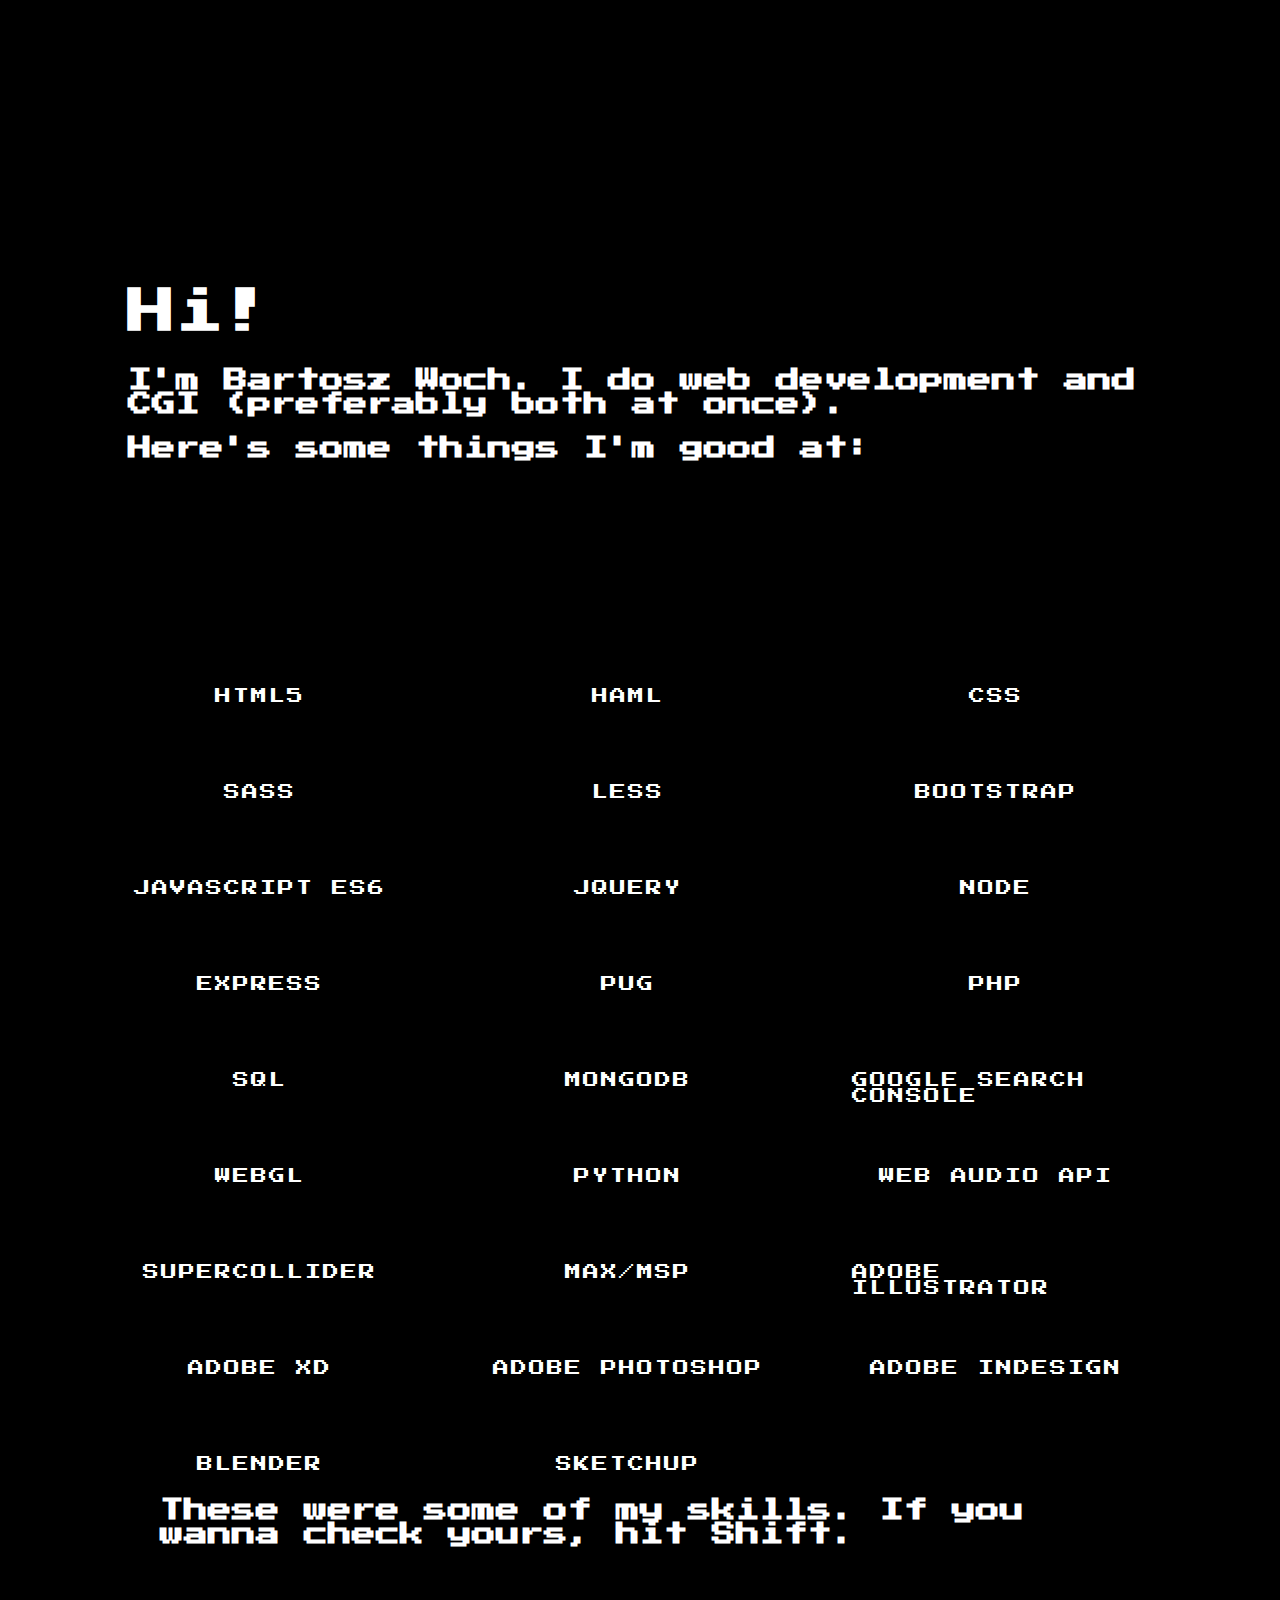
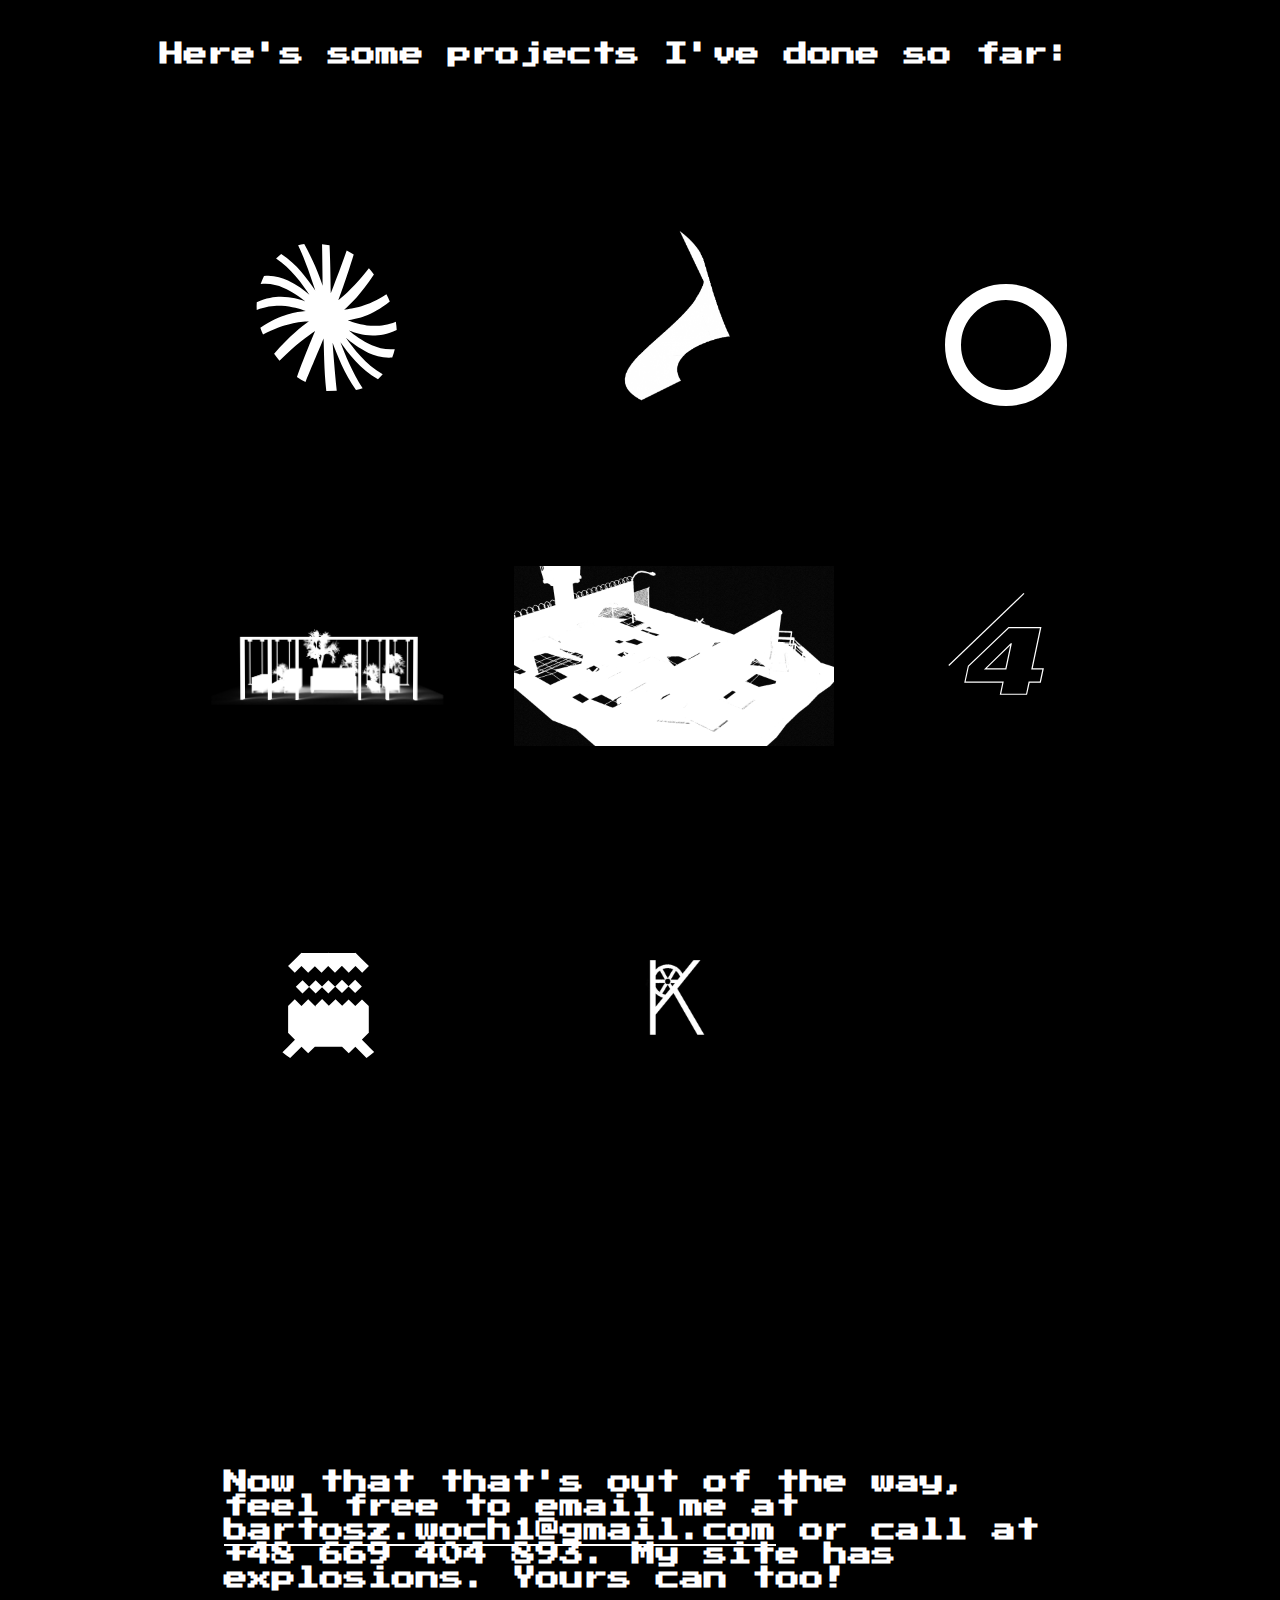
==== index.html @ d1e9d4fc "Update index.html" ====
<!DOCTYPE html>
<html lang="en">
<head>
    <meta charset="UTF-8">
    <meta name="viewport" content="width=device-width, initial-scale=1.0">


    <script src="https://cdnjs.cloudflare.com/ajax/libs/jquery/3.4.1/jquery.min.js" integrity="sha256-CSXorXvZcTkaix6Yvo6HppcZGetbYMGWSFlBw8HfCJo=" crossorigin="anonymous"></script>
    <link href="https://fonts.googleapis.com/css?family=Press+Start+2P&display=swap" rel="stylesheet">
    
<link href="https://fonts.googleapis.com/css2?family=Inconsolata:wght@400;700&display=swap" rel="stylesheet">

    <link rel="stylesheet" href="css/ehh.css">
    <link rel="apple-touch-icon" sizes="57x57" href="/apple-icon-57x57.png">
    <link rel="apple-touch-icon" sizes="60x60" href="/apple-icon-60x60.png">
    <link rel="apple-touch-icon" sizes="72x72" href="/apple-icon-72x72.png">
    <link rel="apple-touch-icon" sizes="76x76" href="/apple-icon-76x76.png">
    <link rel="apple-touch-icon" sizes="114x114" href="/apple-icon-114x114.png">
    <link rel="apple-touch-icon" sizes="120x120" href="/apple-icon-120x120.png">
    <link rel="apple-touch-icon" sizes="144x144" href="/apple-icon-144x144.png">
    <link rel="apple-touch-icon" sizes="152x152" href="/apple-icon-152x152.png">
    <link rel="apple-touch-icon" sizes="180x180" href="/apple-icon-180x180.png">
    <link rel="icon" type="image/png" sizes="192x192"  href="/android-icon-192x192.png">
    <link rel="icon" type="image/png" sizes="32x32" href="/favicon-32x32.png">
    <link rel="icon" type="image/png" sizes="96x96" href="/favicon-96x96.png">
    <link rel="icon" type="image/png" sizes="16x16" href="/favicon-16x16.png">
    <link rel="manifest" href="/manifest.json">
    <meta name="msapplication-TileColor" content="#FFCC33">
    <meta name="msapplication-TileImage" content="/ms-icon-144x144.png">
    <meta name="theme-color" content="#FFCC33">
    <title>Bartosz Woch</title>
</head>
<body>
<div id="wrapper">
    <header id="gura">
        <div id="guracontent">
        <h1>Hi!</h1>
        <h2>I'm <strong>Bartosz Woch</strong>. I do web development and CGI (preferably both at once).</g2>
        <h2>Here's some things I'm good at:</h2>
        </div>
    </header>
<div class="skillwrapper" id="skillwrapper">
<div id="hitcounter"></div>
<br>
    <ul id="skile">
        <li>HTML5</li>
        <li>HAML</li>
        <li>CSS</li>
        <li>SASS</li>
        <li>Less</li>
        <li>Bootstrap</li>
        <li>JavaScript ES6</li>
        <li>jQuery</li>
        <li>Node</li>
        <li>Express</li>
        <li>Pug</li>
        <li>PHP</li>
        <li>SQL</li>
        <li>MongoDB</li>
        <li>Google Search Console</li>
        <li>WebGL</li>
        <li>Python</li>
        <li>Web Audio API</li>
        <li>Supercollider</li>
        <li>Max/MSP</li>
        <li>Adobe Illustrator</li>
        <li>Adobe XD</li>
        <li>Adobe Photoshop</li>
        <li>Adobe Indesign</li>
        <li>Blender</li>
        <li>SketchUp</li>
    </ul>
<div id="pociski">

</div>
<div id="dzialo"></div>
</div>
    <h2 id="przechwalka" class="guurka">These were some of my skills. If you wanna check yours, hit Shift.<br><br><br><br><br>
    Here's some projects I've done so far:
    </h2>

    <ul id="works">
        <li>
            <img src="assets/pompsprite.svg" id="pompsprite">
            <div class="description">
                <p>2020</p>
                <p>
                    <strong>
                        SPÓŁDZIELNIA ARTYSTYCZNA "POMPUJ"
                    </strong>
                </p>
                <p>
                    Website with bodiless CMS. Pending.
                </p>
            </div>
        </li>
        <li>
            <a href="http://szczur2.github.io"><img src="assets/szczursprite.png" id="szczursprite"></img>
            <div class="description">
                <p>2020</p>
                <p>
                    <strong>
                        SZCZUR 2 RADIO "SŁONECZKO"
                    </strong>
                </p>
                <p>
                    Website and online radio streaming backend
                </p>
            </div>
            </a>
        </li>
        <li>
            <a href="http://magdalenalazarczyk.com"><div id="magdakolko"></div>
            <div class="description">
                <p>2020</p>
                <p>
                    <strong>
                        MAGDALENA ŁAZARCZYK
                    </strong>
                </p>
                <p>
                    Portfolio website with custom-made CMS 
                </p>
            </div>
            </a>
        </li>
        <li>
            <a href="http://ogrodytymczasowe.xyz"><img src="assets/ogrody.png" id="ogrody">
                <div class="description">
                    <p>2019</p>
                    <p>
                        <strong>
                            OGRODY TYMCZASOWE
                        </strong>
                    </p>
                    <p>
                        Website with WebGL display of Blender 3D models 
                    </p>
                </div>
            </a>
        </li>
        <li class="projektt" id="mur">
            <img src="assets/mur.png">
                <div class="description">
                    <p>2019</p>
                    <p>
                        <strong>
                            MUR
                        </strong>
                    </p>
                    <p>
                        Animation of Berlin Wall for theatre visuals
                    </p>
                </div>
        </li>
        <li class="projektt" id="czworki">
            <img src="assets/czwury.svg" ></img>
                <div class="description">
                    <p>2018</p>
                    <p>
                        <strong>
                            DZIELONE NA CZTERY
                        </strong>
                    </p>
                    <p>
                        Visual identity and website concept for failed startup
                    </p>
                </div>
        </li>
        <li class="projektt" id="gkm">
            <img src="assets/gkm.svg"></img>
                <div class="description" id="gkm">
                    <p>2018</p>
                    <p>
                        <strong>
                            GKM
                        </strong>
                    </p>
                    <p>
                        Visual identity concept and website for a hypothetical public transit system in the Katowice metropolitan area
                    </p>
                </div>
        </li>

        <li class="projektt" id="katmun">
            <img src="assets/katmun.png" id="katmunpic"></img>
                <div class="description">
                    <p>2016</p>
                    <p>
                        <strong>
                            KatMUN
                        </strong>
                    </p>
                    <p>
                        Visual identity for the Katowice Model United Nations conference
                    </p>
                </div>
        </li>
    </ul>
    <footer>
        <h2 class="footertext">Now that that's out of the way, feel free to email me at <a href="mailto:bartosz.woch1@gmail.com">bartosz.woch1@gmail.com</a> or call at <strong>+48 669 404 893</strong>. 
        My site has explosions. Yours can too!</h2>
    </footer>
</div>
    <template id="projekcik"><div id="projekt">
        <nav>
            <button id="clos" onclick="zamknijsb()">×</button>
            <div id="dolne">
                <button id="next"></button>
            </div>    
        </nav>
        <main>

        </main>
    </div></template>
    <template id="wybuch">
    </template>
<script>
var dzialo = document.getElementById('dzialo');
var left = parseInt(getComputedStyle(document.documentElement).getPropertyValue('--left'));
var pociski = [];
var bloki = $('#skile').find('li');

var zindex = 420;

function zamknijsb() {
    $('#projekt').remove();
}

$('#works').find('.projektt').each(function() {
    $(this).click(function() {
        function hujnia() { $('body').prepend($('#projekcik').html());
        var nazwww = $(this).attr('id');
        $('#projekt').find('main').load(`${nazwww}.html`);
        };
        history.pushState(hujnia,'','${nazwww}');
    });
});


$(bloki).each(function() {
    zindex++
    $(this).css("z-index", zindex);
    $(this).attr('id', zindex);
    translacja = Math.floor(Math.random() * 200);
    $(this).css("right", translacja);
    lwoprar = Boolean(Math.round(Math.random()));
    var huj = lwoprar.toString(); 
    $(this).addClass(huj);
});

function szczelanie() { 
        document.getElementById("pociski").innerHTML = "";
        pociski.forEach(pocisk => {
            document.getElementById("pociski").innerHTML += `<div class="pocisk" style="left:${pocisk.odlew}%;bottom:${pocisk.oddul}px"></div>`;  
        });
};

hitcounter = 0;
function gierka()  {

        $('#hitcounter').html(hitcounter)


        pociski.forEach(pocisk => {
            pocisk.oddul = pocisk.oddul + 10;

        });


        $(bloki).each(function() {
                    $(this).addClass('active');
                    translacja = parseInt($(this).css("right"));
                    if($(this).position().left < 100) {
                        if($(this).hasClass('true')) {
                            $(this).removeClass('true');
                            $(this).addClass('false');
                            $(this).css("right", translacja-1);
                        } else {
                            $(this).removeClass('false');
                            $(this).addClass('true');

                        }
                    } else if($(this).position().left > $(window).width())  {

                                $(this).removeClass('false');
                                $(this).addClass('true');
                                $(this).css("right", translacja+1);

                                        
                        } else {
                            if($(this).hasClass('true')) {
                                translacja = translacja + 2;
                                $(this).css("right", translacja);
                            } else {
                                translacja = translacja - 2;
                                $(this).css("right", translacja);
                        }
                    };
            })



            $('.pocisk').each(function () {
                    const self = this;
                    var doskozzza = parseInt($(this).position().top);
                    var doskozza = Math.ceil(doskozzza / 10) * 10;
                    var doskozzas = parseInt($(this).position().left);
                    $(bloki).each(function () {
                        var hujoza = {
                            podofftop : parseInt($(this).position().top),
                            offleft : parseInt($(this).position().left) + 1,
                            widdth : parseInt($(this).outerWidth())
                        }
                        var topoff =  Math.ceil(hujoza.podofftop / 10) * 10;
                        var leftoff = hujoza.offleft + hujoza.widdth;
                        if(+doskozzas <= +leftoff && $(this).hasClass('active')) {
                            if(doskozza == topoff && +doskozzas >= +hujoza.offleft) {
                                $(this).removeClass('active');
                                $(this).html(`<img src="assets/wybuch.gif" class="wybuchgif">`)
                                hitcounter = hitcounter+1;
                                $('#hitcounter').html(hitcounter)
                                if (hitcounter == 25) {
                                    $('#przechwalka').html(`That was fun. Now here's some projects of mine:`);
                                }
                            }
                        }
                    });
            })
            szczelanie();
}
        
var giera = [];
plup = 0;

    document.onkeydown = function(e) {
        if(e.keyCode === 16) {
            if(!plup==1) {
            var huj = setInterval(gierka, 20);
            giera.push(huj);
            plup = 1
            $('#przechwalka').html('X to shoot, arrows to move, Shift to stop');
            $('#dzialo').css("display", "block");
            } else {
            giera.forEach(instancja => {
            clearInterval(instancja);
            })
            $('#przechwalka').html(`That was fun. Now here's some projects of mine:`);
            plup = 0;
            }
        } else if(e.keyCode === 37) {
            if (left > 0) {
                left--; 
            }
         } else if(e.keyCode === 39) {
            if (left < 92) {
                left++; 
            }
         }
         else if(e.keyCode === 88) {
            pociski.push({
                odlew : left + 2,
                oddul : 0
            })
         }
         document.documentElement.style.setProperty("--left", left);
    }
    





</script>
</body>
</html>
---- css/ehh.css ----
:root {
    --b: black;
    --left: 48;
    --pociskleft: 46;
    --bottom: 0;
}

body {
    margin:0;
    overflow-x:hidden;
    background-color: var(--b);
    font-family: 'Press Start 2P';
    color: white;
}



h1, h2 {
    font-family: "Press Start 2P", sans-serif;

}



h1 {
    font-size:3rem;
}

#gura {
    width:80%;
    height:80%;
    padding:10%;
    padding-top:20%;
    padding-bottom:15%;
    margin-top:auto;
    margin:auto;
}

.active {
    content:"";
}

.skillwrapper {
    position:relative;
    height:90vh;
}
footer {
    padding:10rem;
    padding-top:10rem;
    padding-bottom:1rem;
    margin:auto;
}



@keyframes projektwejscie {
    0% { left:100vw; }
    100% { left:0vw; }
}

.footertext {
    margin:4rem;
}

li img {
    height:20vh;
    margin:auto;
    filter: brightness(0%) invert(100%);
}

li:hover img {
    transition:0.2s;
    filter:brightness(100%);

}

a {
    text-decoration:none;
    color:white;
}

footer a {
    text-decoration: underline;
}
#skile {
    list-style-type: none;
    display: grid;
    grid-template-columns: repeat( auto-fit, minmax(250px, 1fr) );
        letter-spacing: 2px;
        grid-gap:5rem;
    margin:auto;
    width:80vw;
    margin-bottom:10vh;
}

#skile li {
    display:block;
    text-transform: uppercase;
    position: relative;
    margin:auto;
    transform:none;
    height:1rem;

}

#hitcounter {
    float:right;
    margin:2rem;
}
.wybuchgif {
    height:auto;
    filter: brightness(0%) invert(100%);
}
#works {
    list-style-type: none;
    display: grid;
    position:relative;
    width:80%;
    grid-template-columns: repeat(3, 1fr);
    letter-spacing: 2px;
    grid-auto-rows:repeat(auto-fill, 5rem);
    margin:auto;
}

#works li {
    position:relative;
    text-align:center;
    color:white;
    margin:auto;
    margin-bottom:10rem;

}

#works li a {
    color:white;
}

#magdakolko {
    height:10vh;
    width:10vh;
    border:solid 1rem red;
    border-radius:100%;
    filter: brightness(0%) invert(100%);
}

li:hover a #magdakolko {
    filter:brightness(100%);
    transition:0.2s;
}

.description {
    display:none;
    width:15vw;
    position:absolute;
    top:0;
    z-index:420;
    text-align:justify;
}

.guurka {
    padding:10rem;
    padding-top:1rem;
    margin:auto;
}

#works li:hover .description {
    display:block;
}

/*gierka*/

#dzialo {
    position:absolute;
    left:calc(var(--left) * 1%);
    width:4vw;
    height:5vh;
    background-color:white;
    bottom:0;
    display:none;
}

.pocisk {
    position:absolute;
    background-color:white;
    width:1rem;
    height:1rem;
}

/*projekty*/

#projekt {
    width:100vw;
    height: 100vh;
    left:0;
    animation: projektwejscie 0.5s ease-in;
    background-color:white;
    position:fixed;
    z-index:600;
}

#projekt nav {
    position:absolute;
    width:7vw;
    height:100vh;
    background-color:var(--b);
    margin:auto;
}

#projekt nav button {
    display:block;
    background-color:var(--b);
    color:white;
    border:none;
    margin:auto;
    padding:2rem;
    font-size:2rem;
    font-family: "Press Start 2P", sans-serif;
    transition:0.2s;
    cursor: pointer;
}

#projekt nav #dolne {
    position:absolute;
    bottom:0;
    width:100%;
}

#projekt nav button:hover {
    transform:scale(1.1);
}

#projekt main {
    position:absolute;
    width:85vw;
    right:0;
    height:100vh;
    color:black;
    margin:2rem;
    overflow:scroll;
    scrollbar-width:none;
    font-family: 'Inconsolata', monospace, sans-serif;
    font-size:1rem;
}

#projekt main::-webkit-scrollbar {
    display:none;
}


#imgcontainer {
    position: relative;
    top:0;
    width:100%;
}

#mapa0 {
    position: relative;
    top:0;
    filter: opacity(0%);
    transition:0.2s;
    z-index: 601;
}

#imgcontainer:hover #mapa0 {
    display: block;
    filter:opacity(100%);
}

#mapa1 {
    position:absolute;
    top: 0;
    width:100%;
    z-index: 602;
}

#gkmlogo {
    width:40%; 
    margin:auto;
    display: block;
}
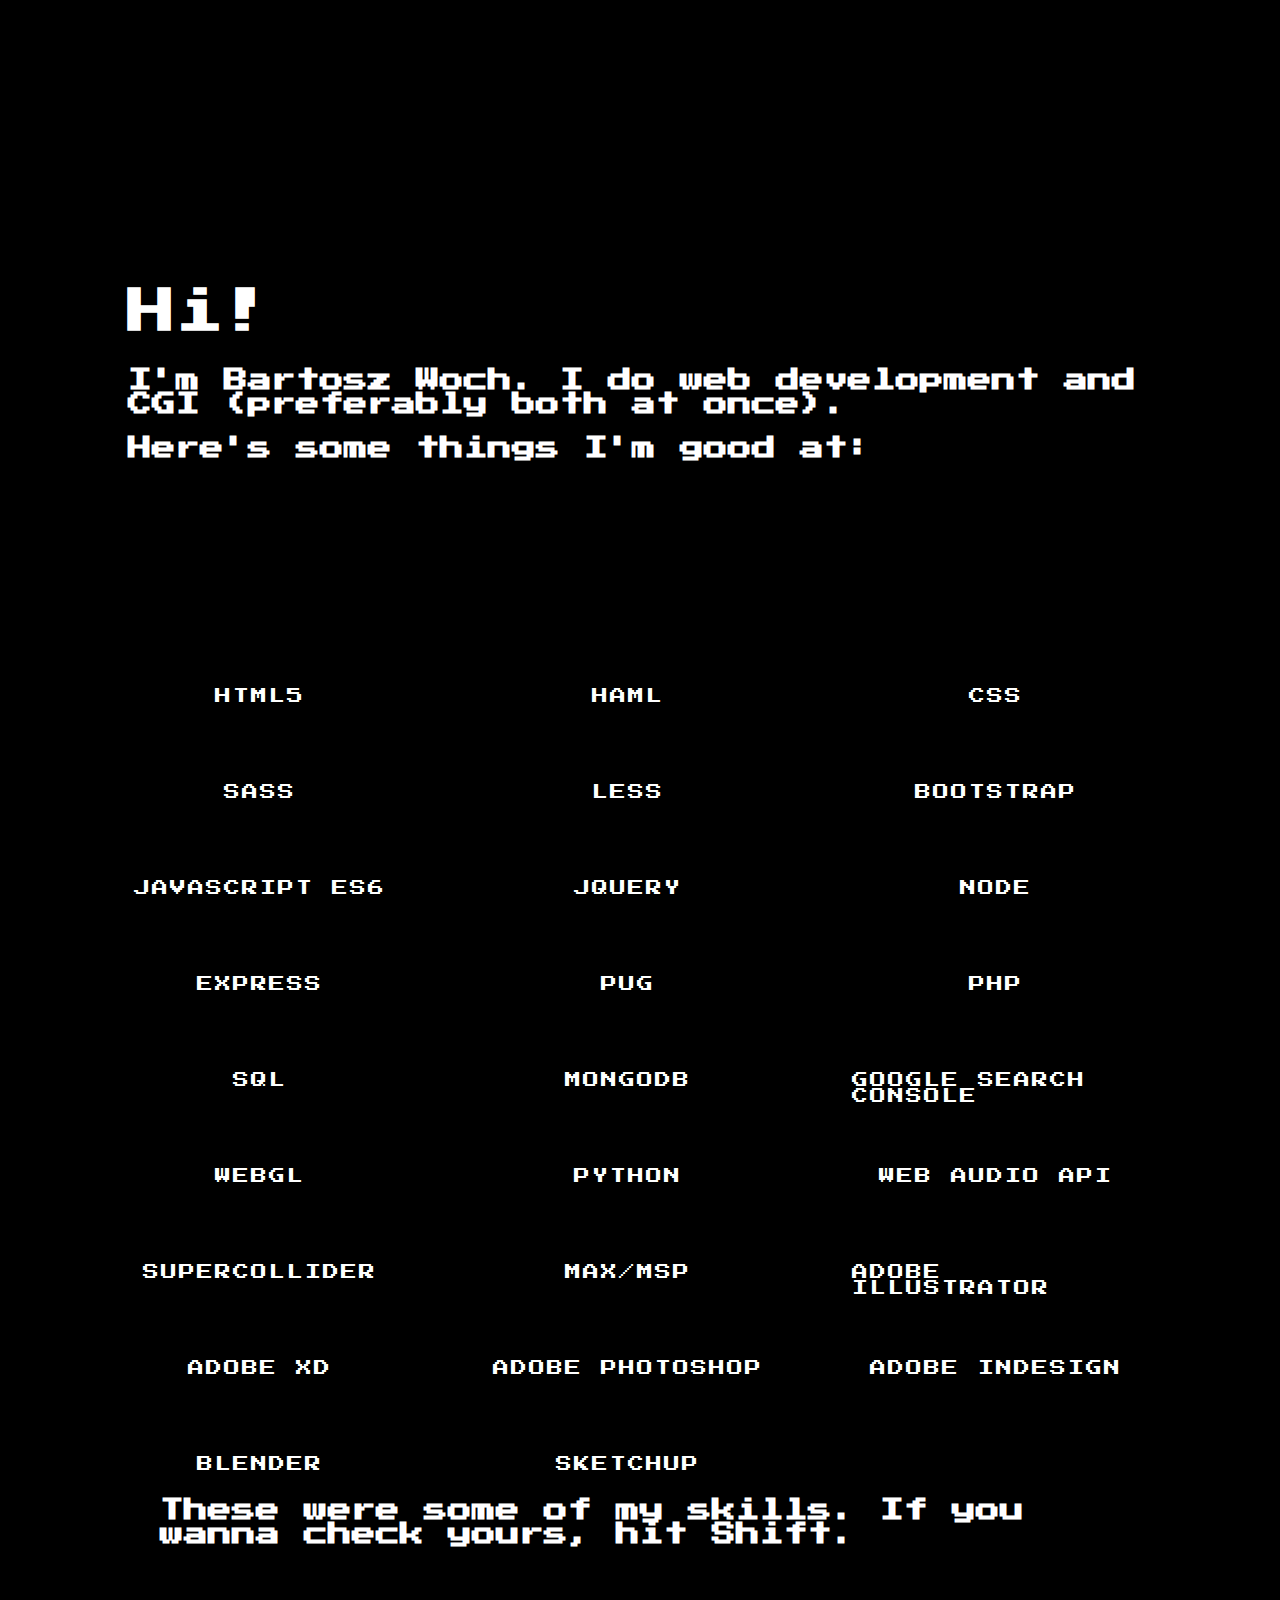
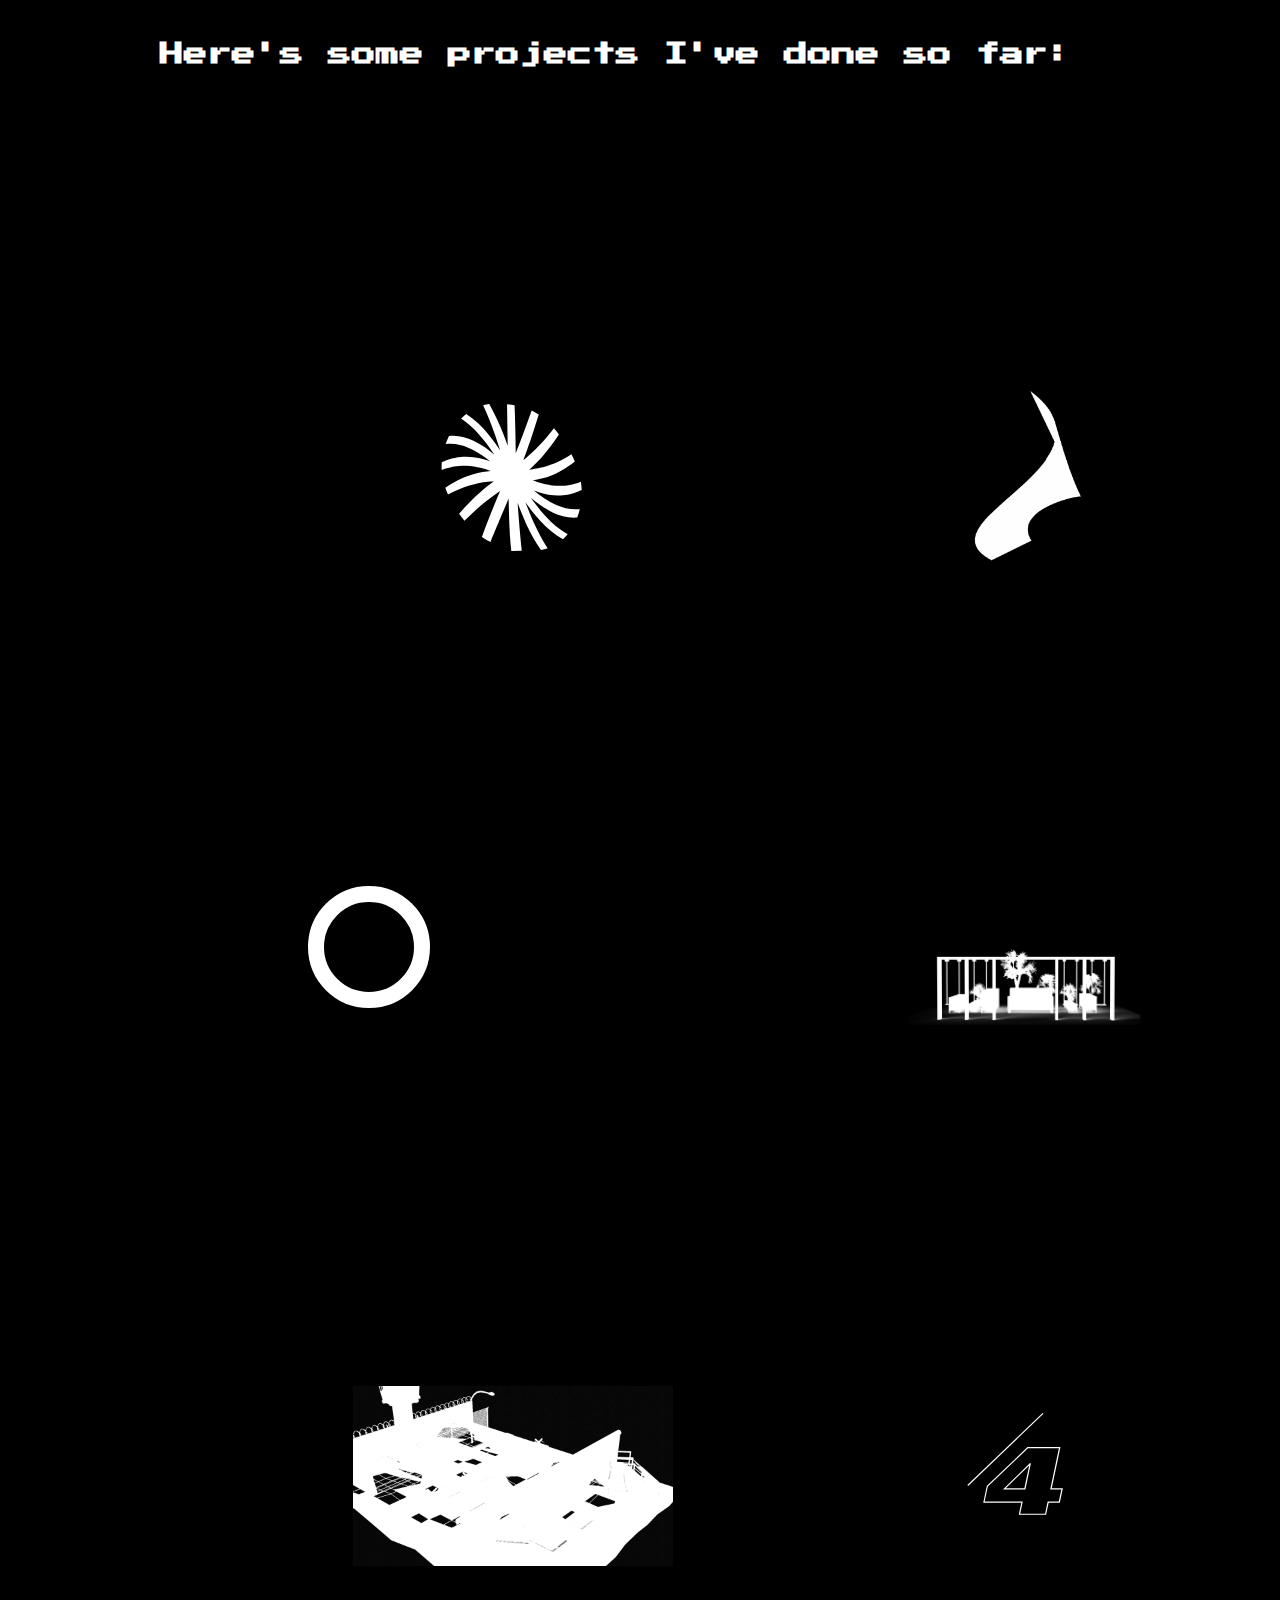
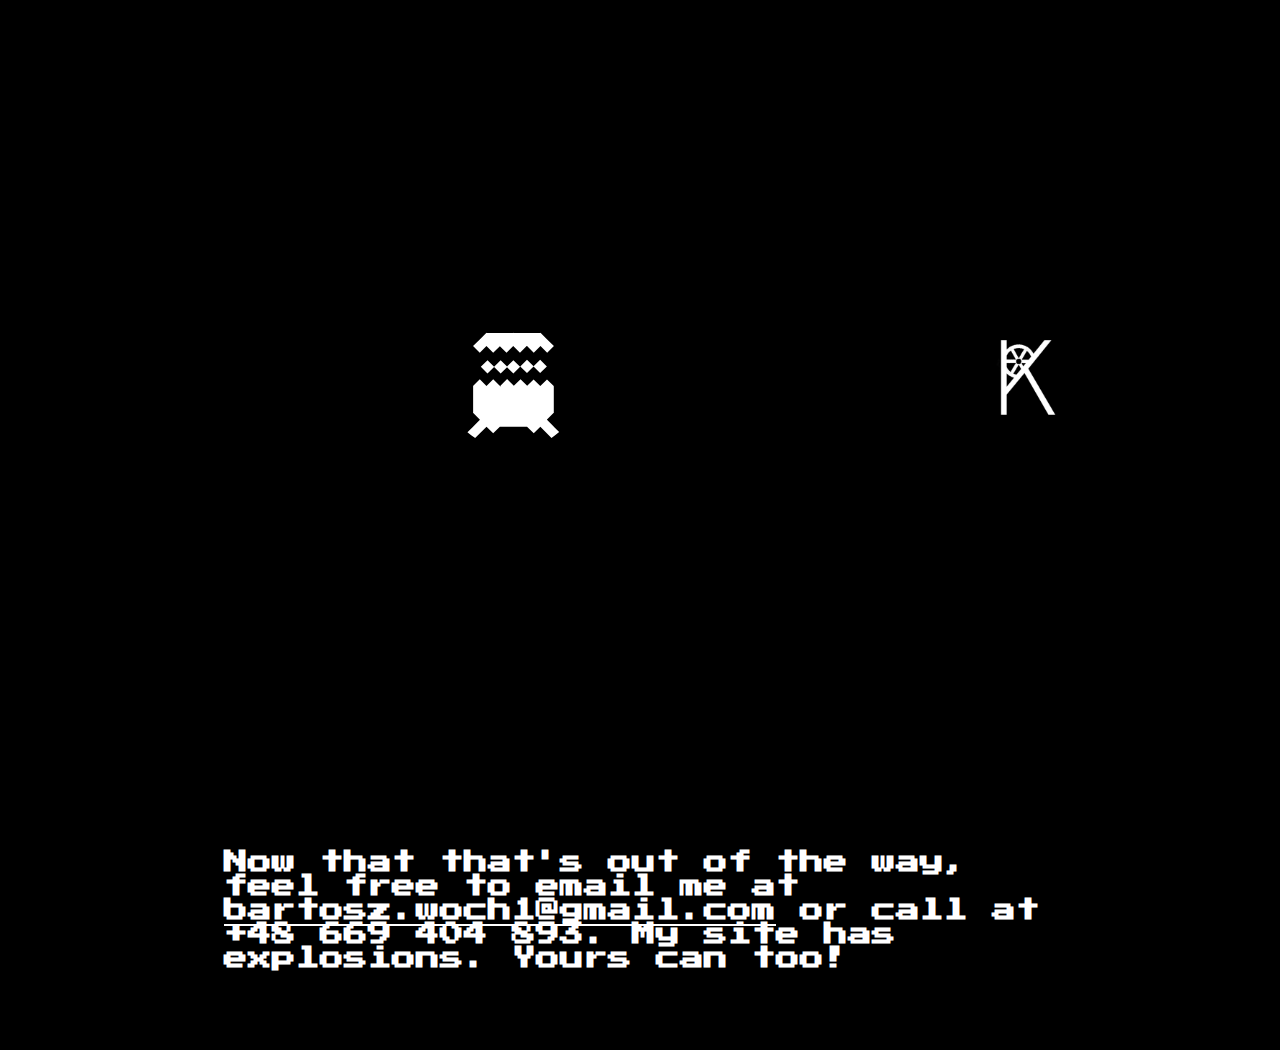
==== commit 5ae49c3d: "rrr" ====
--- a/index.html
+++ b/index.html
@@ -163,7 +163,7 @@
                         </strong>
                     </p>
                     <p>
-                        Visual identity and website concept for failed startup
+                        Visual identity for shared brand
                     </p>
                 </div>
         </li>
@@ -177,7 +177,7 @@
                         </strong>
                     </p>
                     <p>
-                        Visual identity concept and website for a hypothetical public transit system in the Katowice metropolitan area
+                        Visual identity and website concept for a hypothetical public transit system in the Katowice metropolitan area
                     </p>
                 </div>
         </li>
@@ -185,7 +185,7 @@
         <li class="projektt" id="katmun">
             <img src="assets/katmun.png" id="katmunpic"></img>
                 <div class="description">
-                    <p>2016</p>
+                    <p>2015</p>
                     <p>
                         <strong>
                             KatMUN
@@ -229,11 +229,9 @@
 
 $('#works').find('.projektt').each(function() {
     $(this).click(function() {
-        function hujnia() { $('body').prepend($('#projekcik').html());
         var nazwww = $(this).attr('id');
+        $('body').prepend($('#projekcik').html());
         $('#projekt').find('main').load(`${nazwww}.html`);
-        };
-        history.pushState(hujnia,'','${nazwww}');
     });
 });
 
--- a/css/ehh.css
+++ b/css/ehh.css
@@ -42,7 +42,7 @@
 
 .skillwrapper {
     position:relative;
-    height:90vh;
+    min-height:90vh;
 }
 footer {
     padding:10rem;
@@ -86,8 +86,8 @@
     list-style-type: none;
     display: grid;
     grid-template-columns: repeat( auto-fit, minmax(250px, 1fr) );
-        letter-spacing: 2px;
-        grid-gap:5rem;
+    letter-spacing: 2px;
+    grid-gap:5rem;
     margin:auto;
     width:80vw;
     margin-bottom:10vh;
@@ -116,7 +116,7 @@
     display: grid;
     position:relative;
     width:80%;
-    grid-template-columns: repeat(3, 1fr);
+    grid-template-columns: repeat(auto-fit, minmax(350px, 1fr) );
     letter-spacing: 2px;
     grid-auto-rows:repeat(auto-fill, 5rem);
     margin:auto;
@@ -126,8 +126,8 @@
     position:relative;
     text-align:center;
     color:white;
-    margin:auto;
-    margin-bottom:10rem;
+    WIDTH:80%;
+    margin:10rem;
 
 }
 
@@ -200,7 +200,7 @@
 
 #projekt nav {
     position:absolute;
-    width:7vw;
+    width:6.5rem;
     height:100vh;
     background-color:var(--b);
     margin:auto;
@@ -250,8 +250,16 @@
 #imgcontainer {
     position: relative;
     top:0;
-    width:100%;
-}
+    width:80vw;
+}
+
+#imgcontainer img {
+    max-width:100%;
+    margin:auto;
+    margin-bottom:2rem;
+    display:block;
+}
+
 
 #mapa0 {
     position: relative;
